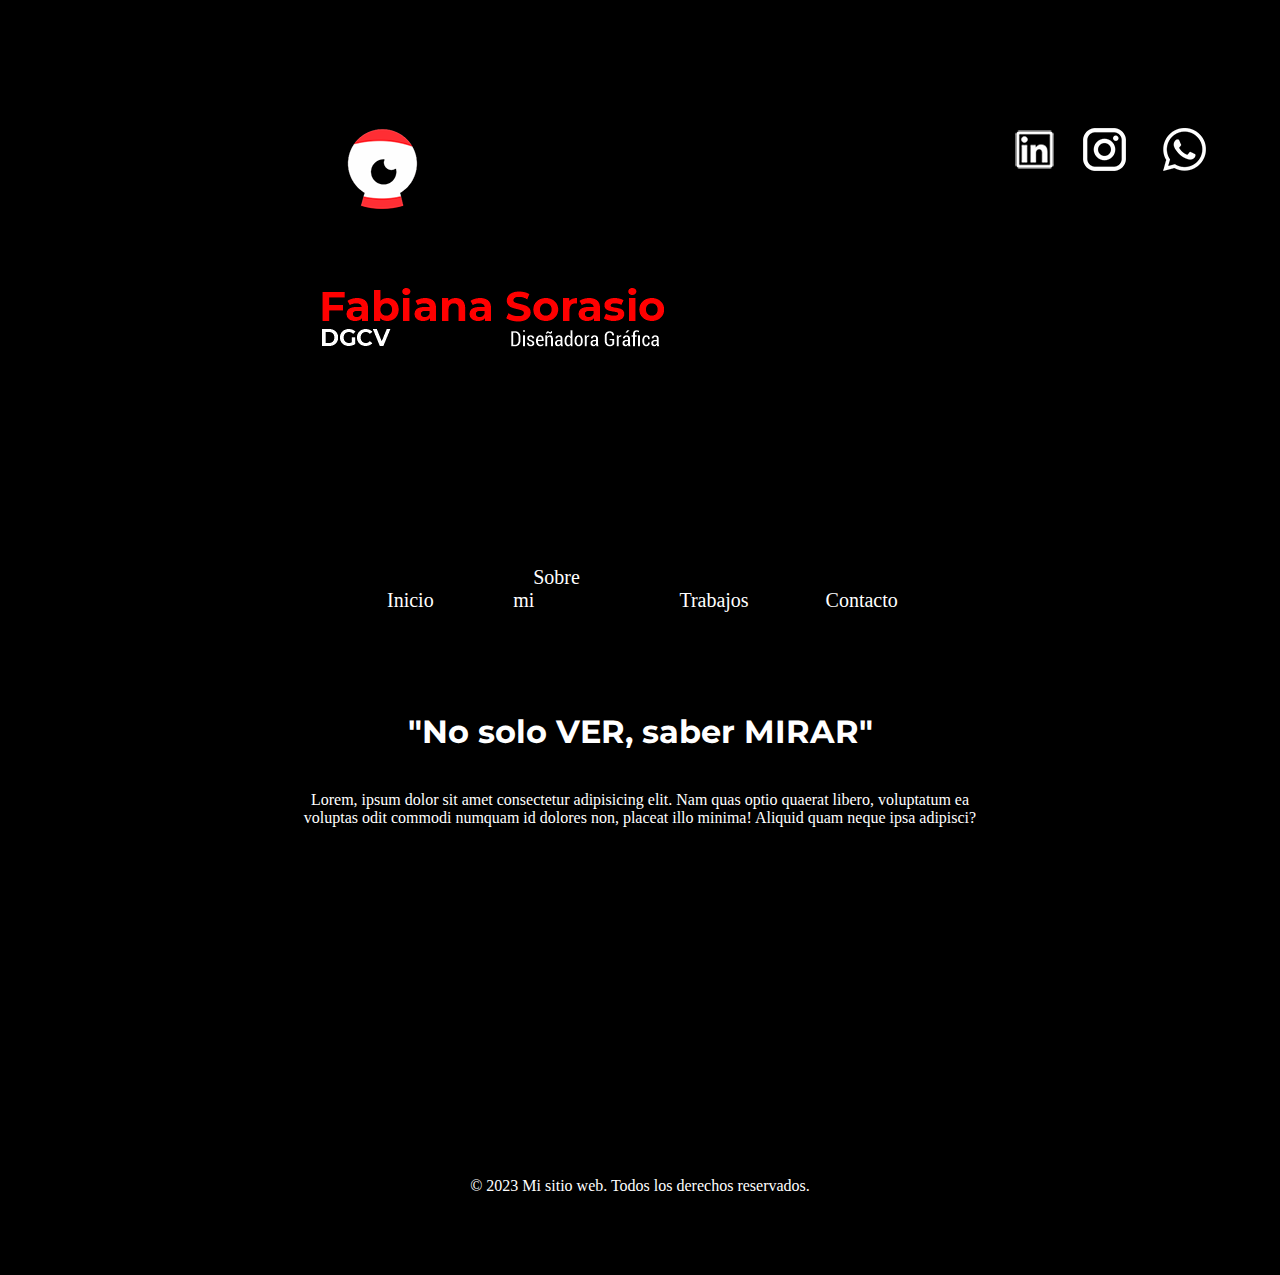
==== index.html @ f20d4641 "agregué un parrafo" ====
<!DOCTYPE html>
<html lang="en">
<head>
    <meta charset="UTF-8">
    <meta http-equiv="X-UA-Compatible" content="IE=edge">
    <meta name="viewport" content="width=device-width, initial-scale=1.0">
    <title>Inicio</title>
    <link rel="stylesheet" href="styless.css"/>
</head>
<body>
<header>
    <div class="isologotipo">
    
        <div class="iso">
            <img src="images/Iso.png" alt="Isologotipo" style="float: left;"> 
        </div>
    
        <div class="nombredg">
            <img src="images/Nombre solo.png" alt="nombredg" style="display: block; margin: 0 auto;">
        </div>
    </div>

    <div class="ContRRSS">
        <div class="caja_wt"> 
            <a href="https://wa.link/hqs57b/"> <img src="images/WhatsApp.png" alt="WhatsApp"> </a>
        </div>
    
        <div class="caja_ig"> 
            <a href="https://www.instagram.com/fsorasiodgcv/">  <img src="images/Instagram.png" alt="Instagram"> </a>
        </div>
        
        <div class="caja_lk"> 
            <a href="https://www.linkedin.com/in/fabiana-sorasio/">  <img src="images/LinkedIn.png" alt="Linkedin"> </a>
        </div>
    </div>
    
    <br>
    <br>
    <br>
    <div class="navContainer">
        <nav>
            <ul>
            <li><a href="index.html">Inicio</a></li>
            <li><a href="quien soy.html">Sobre mi</a></li>
            <li><a href="portfolio.html">Trabajos</a></li>
            <li><a href="contactame.html">Contacto</a></li>
            </ul>
        </nav>
    </div>

</header>
    
<main>
<br>
<br>
<br>
<br>
<br>
<br>
<br>
    <h1>"No solo VER, saber MIRAR"</h1>
    <p>Lorem, ipsum dolor sit amet consectetur adipisicing elit. Nam quas optio quaerat libero, voluptatum ea voluptas odit commodi numquam id dolores non, placeat illo minima! Aliquid quam neque ipsa adipisci?</p>
    <font> <source><link rel="preconnect" href="https://fonts.googleapis.com">
        <link rel="preconnect" href="https://fonts.gstatic.com" crossorigin>
        <link href="https://fonts.googleapis.com/css2?family=Montserrat:wght@500&display=swap" rel="stylesheet">
    </font>
</main>
<br>
<br>
<br>
<br>
<br>
<br>
<br> 
<br>
<br>
<br>
<br>
<br>
<br>
<br>
<footer> 
    <p>© 2023 Mi sitio web. Todos los derechos reservados.
    </p> 
</footer>
</body>
</html>
---- styless.css ----
*{margin: 0;
padding:0;
box-sizing: border-box;
}

body {width: 65%;
margin:auto;
}

.navContainer {
width: 100%;
height: 20px;
font-size: 20px;
text-decoration: none;
display: block flex;
}

li {
display: inline-block;
margin: 0 10px;
width: 20%;
height: 20px;
justify-content: center;
align-items: center;
} 

h1{
text-align: center;
}

body{
background-color:rgb(0, 0, 0);
}

nav a{
color: white;
}

/* ul { */
    /* display: inline-flex; */
    /* list-style: lower-roman; */
    /* margin: 10px; */
    /* padding: 0; */
  /* } */
/*  */
  
/* li { */
    /* display: inline-block; */
    /* margin: 0 auto; */
  /* } */
/*  */
/* .navContainer{ height: 100%; */
                /* display: flex;  */
                /* justify-content: center ;  */
                /* align-items: center; */
  /* } */
/*  */
a {
text-decoration: none;
}

*{color: white;}

main h1{
font-family: 'Montserrat', sans-serif;
}

.nombredg {
  style="padding-top: 50px";
}

*{
padding: 20px; 
}

.formulario { display: flex; justify-content: center; align-items: center; height: 100vh; text-decoration: black;
}

.caja_wt{
  height: 30px;
  width: 30px;
  position:absolute; top: 80px; right: 80px;
}
.caja_ig{
  height: 30px;
  width: 30px;
  position: absolute; top: 80px; right: 160px;
}
.caja_lk{
  height: 30px;
  width: 30px;
  position: absolute; top: 80px; right: 230px;
}

p{
  text-align: center;
}

.formulario button{ color: black; font-style: bold;
}

.formulario textarea{
width: 100%;
height: 200px;
}

.formulario input{
  width: 400px;
  height: 50px;
}

.iso{
  width: 30%;
}

.nombredg {
  width: 30%;
}

@media (min-width:320px) {

  .iso{ width:50%;
  padding: 5 px}

  .nombredg{ width:50;
    padding: 5 px}

  .isologotipo div{
  display: flex;
  flex-flow: row wrap;
  gap: 5px;
  justify-content: space-between;
  align-items: center;
  padding: 5px;
  }
  
  .ContRRSS div{
    display: flex;
    flex-flow: row wrap;
    gap: 10px;
    justify-content: center;
    align-items: center;
    padding: 5px;
    }
  
  
  .navContainer div{
  width: 50%;
  display: flex;
  flex-flow: column wrap;
  gap: 10px;
  justify-content: flex-end;
  align-items: center;

    }
  }


@media (min-width:480px) {

  .isologotipo div{
  display: flex;
  flex-flow: row wrap;
  gap: 5px;
  justify-content: space-between;
  align-items: center;
  padding: 5px;
  }
  
  .ContRRSS div{
  display: flex;
  flex-flow: row wrap;
  gap: 10px;
  justify-content: center;
  align-items: center;
  padding: 5px;
  }
  
  
  .navContainer div{
  width: 50%;
  display: flex;
  flex-flow: column wrap;
  gap: 10px;
  justify-content: flex-end;
  align-items: center;
  }
  }
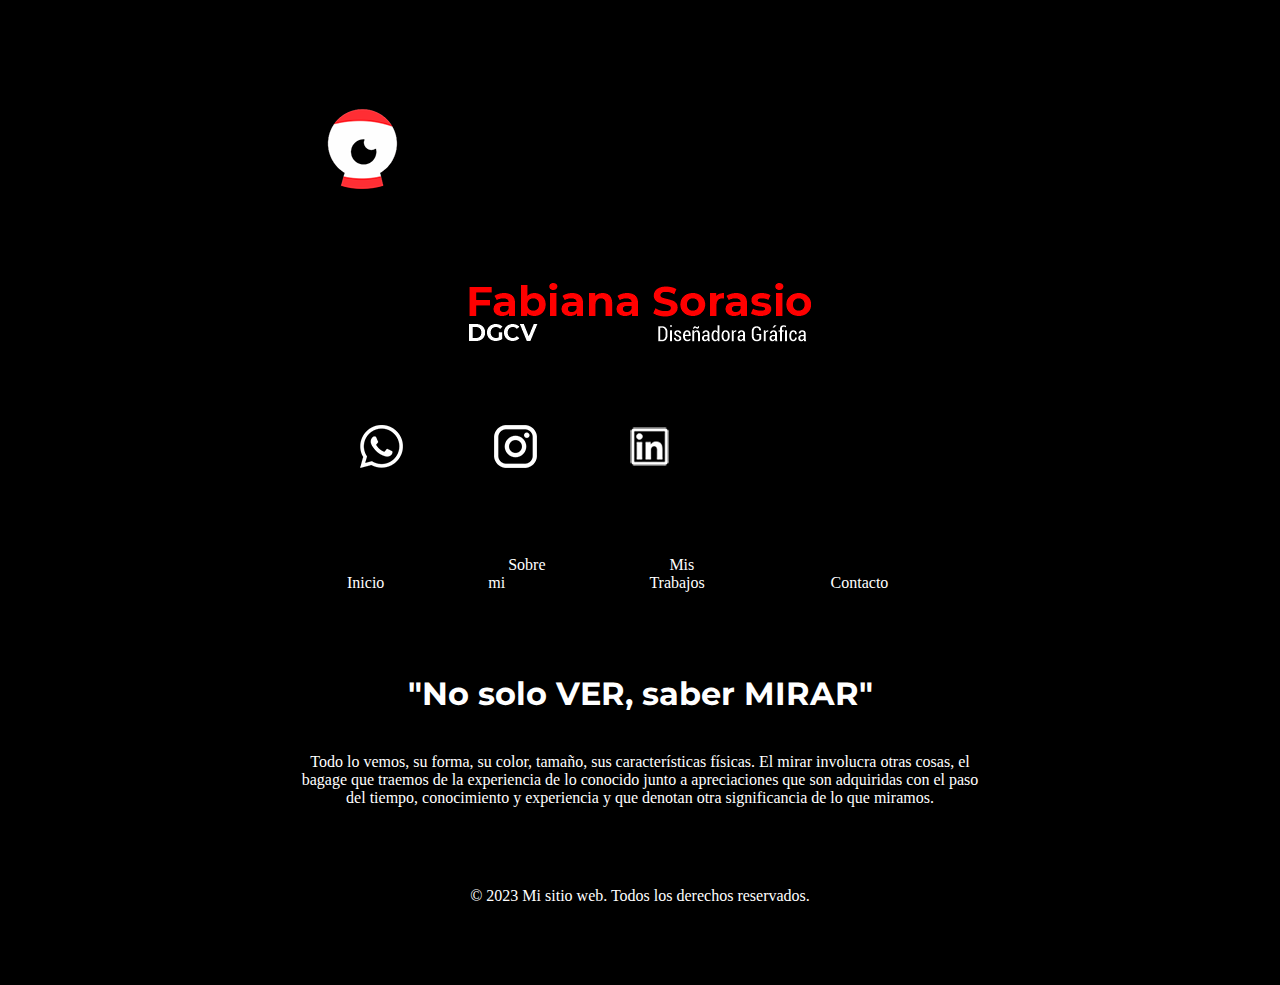
==== commit 70a2a6cf: "Hice cambios de la corrección primer preeentrega y analizo cambios en css: flex box en nav de redes " ====
--- a/index.html
+++ b/index.html
@@ -5,83 +5,63 @@
     <meta http-equiv="X-UA-Compatible" content="IE=edge">
     <meta name="viewport" content="width=device-width, initial-scale=1.0">
     <title>Inicio</title>
+    <link rel="preconnect" href="https://fonts.googleapis.com">
+    <link rel="preconnect" href="https://fonts.gstatic.com" crossorigin>
+    <link href="https://fonts.googleapis.com/css2?family=Montserrat:wght@500&display=swap" rel="stylesheet">
+    <link href="https://cdn.jsdelivr.net/npm/bootstrap@5.0.2/dist/css/bootstrap.min.css" rel="stylesheet" integrity="sha384-EVSTQN3/azprG1Anm3QDgpJLIm9Nao0Yz1ztcQTwFspd3yD65VohhpuuCOmLASjC" crossorigin="anonymous">
+    <script src="https://cdn.jsdelivr.net/npm/bootstrap@5.0.2/dist/js/bootstrap.bundle.min.js" integrity="sha384-MrcW6ZMFYlzcLA8Nl+NtUVF0sA7MsXsP1UyJoMp4YLEuNSfAP+JcXn/tWtIaxVXM" crossorigin="anonymous"></script>
     <link rel="stylesheet" href="styless.css"/>
 </head>
 <body>
 <header>
-    <div class="isologotipo">
+   <div class="isologotipo">
+   <img src="images/Iso.png" alt="Isologotipo" style="float: left;"> 
+   </div>
     
-        <div class="iso">
-            <img src="images/Iso.png" alt="Isologotipo" style="float: left;"> 
-        </div>
+   <div class="nombredg">
+        <img src="images/Nombre solo.png" alt="nombredg" style="display: block; margin: 0 auto;">
+    </div>
+    <aside>
+        <nav="redes-sociales">
+              <a href="https://wa.link/hqs57b/"> <img src="images/WhatsApp.png" alt="WhatsApp"> </a>
+              <a href="https://www.instagram.com/fsorasiodgcv/">  <img src="images/Instagram.png" alt="Instagram"> </a>
+              <a href="https://www.linkedin.com/in/fabiana-sorasio/">  <img src="images/LinkedIn.png" alt="Linkedin"> </a>
+        </nav>
+    </aside>
     
-        <div class="nombredg">
-            <img src="images/Nombre solo.png" alt="nombredg" style="display: block; margin: 0 auto;">
-        </div>
-    </div>
-
-    <div class="ContRRSS">
-        <div class="caja_wt"> 
-            <a href="https://wa.link/hqs57b/"> <img src="images/WhatsApp.png" alt="WhatsApp"> </a>
-        </div>
-    
-        <div class="caja_ig"> 
-            <a href="https://www.instagram.com/fsorasiodgcv/">  <img src="images/Instagram.png" alt="Instagram"> </a>
-        </div>
-        
-        <div class="caja_lk"> 
-            <a href="https://www.linkedin.com/in/fabiana-sorasio/">  <img src="images/LinkedIn.png" alt="Linkedin"> </a>
-        </div>
-    </div>
-    
-    <br>
-    <br>
-    <br>
-    <div class="navContainer">
-        <nav>
-            <ul>
+    <!-- <nav class="menu-principal">
+        <ul>
             <li><a href="index.html">Inicio</a></li>
             <li><a href="quien soy.html">Sobre mi</a></li>
             <li><a href="portfolio.html">Trabajos</a></li>
             <li><a href="contactame.html">Contacto</a></li>
-            </ul>
-        </nav>
-    </div>
-
+        </ul>
+    </nav> -->
+    
+    <ul class="nav justify-content-center">
+        <li class="Inicio">
+          <a class="nav-link" href="index.html">Inicio</a>
+        </li>
+        <li class="Sobre mi">
+          <a class="nav-link" href="quien soy.html">Sobre mi</a>
+        </li>
+        <li class="Mis Trabajos">
+          <a class="nav-link" href="portfolio.html">Mis Trabajos</a>
+        </li>
+        <li class="Contacto">
+        <a class="nav-link" href="contactame.html">Contacto</a>
+        </li>
+    </ul>
 </header>
     
 <main>
-<br>
-<br>
-<br>
-<br>
-<br>
-<br>
-<br>
-    <h1>"No solo VER, saber MIRAR"</h1>
-    <p>Lorem, ipsum dolor sit amet consectetur adipisicing elit. Nam quas optio quaerat libero, voluptatum ea voluptas odit commodi numquam id dolores non, placeat illo minima! Aliquid quam neque ipsa adipisci?</p>
-    <font> <source><link rel="preconnect" href="https://fonts.googleapis.com">
-        <link rel="preconnect" href="https://fonts.gstatic.com" crossorigin>
-        <link href="https://fonts.googleapis.com/css2?family=Montserrat:wght@500&display=swap" rel="stylesheet">
-    </font>
+<h1>"No solo VER, saber MIRAR"</h1>
+    <p>
+    Todo lo vemos, su forma, su color, tamaño, sus características físicas. El mirar involucra otras cosas, el bagage que traemos de la experiencia de lo conocido junto a apreciaciones que son adquiridas con el paso del tiempo, conocimiento y experiencia y que denotan otra significancia de lo que miramos.   
+    </p>
 </main>
-<br>
-<br>
-<br>
-<br>
-<br>
-<br>
-<br> 
-<br>
-<br>
-<br>
-<br>
-<br>
-<br>
-<br>
 <footer> 
-    <p>© 2023 Mi sitio web. Todos los derechos reservados.
-    </p> 
+    <p>© 2023 Mi sitio web. Todos los derechos reservados.</p> 
 </footer>
 </body>
 </html>--- a/styless.css
+++ b/styless.css
@@ -7,12 +7,14 @@
 margin:auto;
 }
 
-.navContainer {
+.menu-principal {
 width: 100%;
 height: 20px;
 font-size: 20px;
 text-decoration: none;
-display: block flex;
+display: flex;
+justify-content: center;
+align-self: center;
 }
 
 li {
@@ -32,51 +34,43 @@
 background-color:rgb(0, 0, 0);
 }
 
+.redes-sociales{
+display: flex;
+gap: 10px;
+flex-direction: row;
+flex-wrap: nowrap;
+justify-content: flex-end;
+align-items: flex-end;
+margin-top: 20px;
+}
+
 nav a{
 color: white;
 }
 
-/* ul { */
-    /* display: inline-flex; */
-    /* list-style: lower-roman; */
-    /* margin: 10px; */
-    /* padding: 0; */
-  /* } */
-/*  */
-  
-/* li { */
-    /* display: inline-block; */
-    /* margin: 0 auto; */
-  /* } */
-/*  */
-/* .navContainer{ height: 100%; */
-                /* display: flex;  */
-                /* justify-content: center ;  */
-                /* align-items: center; */
-  /* } */
-/*  */
 a {
 text-decoration: none;
 }
 
-*{color: white;}
+*{
+  color: white;}
 
 main h1{
 font-family: 'Montserrat', sans-serif;
 }
 
-.nombredg {
-  style="padding-top: 50px";
+.nombredg div{
+padding-top: 50px;
 }
 
 *{
 padding: 20px; 
 }
 
-.formulario { display: flex; justify-content: center; align-items: center; height: 100vh; text-decoration: black;
+.formulario { display: flex; justify-content: center; align-items: center; height: 50vh; text-decoration: black;
 }
 
-.caja_wt{
+/* .caja_wt{
   height: 30px;
   width: 30px;
   position:absolute; top: 80px; right: 80px;
@@ -89,8 +83,8 @@
 .caja_lk{
   height: 30px;
   width: 30px;
-  position: absolute; top: 80px; right: 230px;
-}
+  position: absolute; top: 80px; right: 230px; */
+/* } */
 
 p{
   text-align: center;
@@ -105,27 +99,55 @@
 }
 
 .formulario input{
-  width: 400px;
+  width: 200px;
   height: 50px;
 }
 
-.iso{
-  width: 30%;
+@media (max-width:320px) {
+* {
+padding: 5px;
+}
+.nombredg{ 
+width:50%;
+height: 50px;
+}
+.isologotipo{
+display: flex;
+flex-flow: row wrap;
+gap: 5px;
+justify-content: space-between;
+align-items: center;
+padding: 5px;
+}
+.redes-sociales{
+display: flex;
+flex-flow: row wrap;
+gap: 10px;
+justify-content: center;
+align-items: center;
+margin-top: 20px;
+padding: 5px;
+}
+.menu-principal{
+width: 50%;
+display: flex;
+flex-flow: column wrap;
+gap: 10px;
+justify-content: flex-end;
+align-items: center;
+}
+.h1{
+margin-top: 20px;
+}
+.aside{
+  width: 50%;
+  height: auto;
+}
 }
 
-.nombredg {
-  width: 30%;
-}
+@media (min-width:480px) {
 
-@media (min-width:320px) {
-
-  .iso{ width:50%;
-  padding: 5 px}
-
-  .nombredg{ width:50;
-    padding: 5 px}
-
-  .isologotipo div{
+  .isologotipo{
   display: flex;
   flex-flow: row wrap;
   gap: 5px;
@@ -134,40 +156,7 @@
   padding: 5px;
   }
   
-  .ContRRSS div{
-    display: flex;
-    flex-flow: row wrap;
-    gap: 10px;
-    justify-content: center;
-    align-items: center;
-    padding: 5px;
-    }
-  
-  
-  .navContainer div{
-  width: 50%;
-  display: flex;
-  flex-flow: column wrap;
-  gap: 10px;
-  justify-content: flex-end;
-  align-items: center;
-
-    }
-  }
-
-
-@media (min-width:480px) {
-
-  .isologotipo div{
-  display: flex;
-  flex-flow: row wrap;
-  gap: 5px;
-  justify-content: space-between;
-  align-items: center;
-  padding: 5px;
-  }
-  
-  .ContRRSS div{
+  .redes-sociales{
   display: flex;
   flex-flow: row wrap;
   gap: 10px;
@@ -177,7 +166,7 @@
   }
   
   
-  .navContainer div{
+  .menu-principal {
   width: 50%;
   display: flex;
   flex-flow: column wrap;
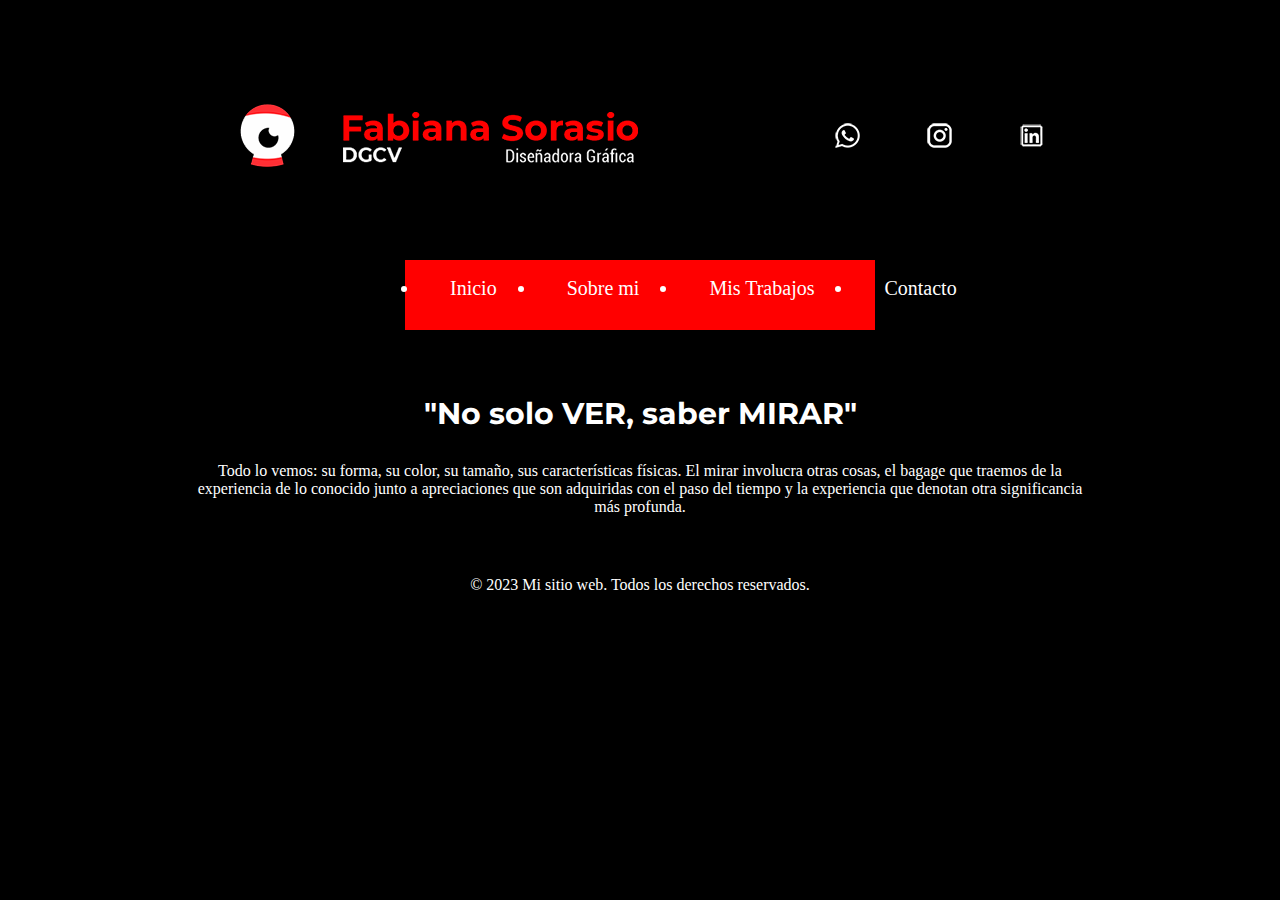
==== commit 82357da5: "cambios integrales en el index y demas paginas, falta tema responsive" ====
--- a/index.html
+++ b/index.html
@@ -14,31 +14,17 @@
 </head>
 <body>
 <header>
-   <div class="isologotipo">
-   <img src="images/Iso.png" alt="Isologotipo" style="float: left;"> 
-   </div>
-    
-   <div class="nombredg">
-        <img src="images/Nombre solo.png" alt="nombredg" style="display: block; margin: 0 auto;">
+    <div class="isologotipo">
+        <img src="images/Iso.png" alt="Isologotipo" style="float: left;"> 
     </div>
     <aside>
-        <nav="redes-sociales">
-              <a href="https://wa.link/hqs57b/"> <img src="images/WhatsApp.png" alt="WhatsApp"> </a>
-              <a href="https://www.instagram.com/fsorasiodgcv/">  <img src="images/Instagram.png" alt="Instagram"> </a>
-              <a href="https://www.linkedin.com/in/fabiana-sorasio/">  <img src="images/LinkedIn.png" alt="Linkedin"> </a>
-        </nav>
+    <nav="redes-sociales">
+        <a href="https://wa.link/hqs57b/"> <img src="images/WhatsApp.png" alt="WhatsApp"> </a>
+        <a href="https://www.instagram.com/fsorasiodgcv/">  <img src="images/Instagram.png" alt="Instagram"> </a>
+        <a href="https://www.linkedin.com/in/fabiana-sorasio/">  <img src="images/LinkedIn.png" alt="Linkedin"> </a>
+    </nav>
     </aside>
-    
-    <!-- <nav class="menu-principal">
-        <ul>
-            <li><a href="index.html">Inicio</a></li>
-            <li><a href="quien soy.html">Sobre mi</a></li>
-            <li><a href="portfolio.html">Trabajos</a></li>
-            <li><a href="contactame.html">Contacto</a></li>
-        </ul>
-    </nav> -->
-    
-    <ul class="nav justify-content-center">
+    <ul class="menu-principal">
         <li class="Inicio">
           <a class="nav-link" href="index.html">Inicio</a>
         </li>
@@ -49,17 +35,19 @@
           <a class="nav-link" href="portfolio.html">Mis Trabajos</a>
         </li>
         <li class="Contacto">
-        <a class="nav-link" href="contactame.html">Contacto</a>
+            <a class="nav-link" href="contactame.html">Contacto</a>
         </li>
     </ul>
 </header>
     
 <main>
-<h1>"No solo VER, saber MIRAR"</h1>
-    <p>
-    Todo lo vemos, su forma, su color, tamaño, sus características físicas. El mirar involucra otras cosas, el bagage que traemos de la experiencia de lo conocido junto a apreciaciones que son adquiridas con el paso del tiempo, conocimiento y experiencia y que denotan otra significancia de lo que miramos.   
+    <h1>"No solo VER, saber MIRAR"</h1>
+    <p class="lead">
+    Todo lo vemos: su forma, su color, su tamaño, sus características físicas. 
+    El mirar involucra otras cosas, el bagage que traemos de la experiencia de lo conocido junto a apreciaciones que son adquiridas con el paso del tiempo y la experiencia que denotan otra significancia más profunda.   
     </p>
 </main>
+
 <footer> 
     <p>© 2023 Mi sitio web. Todos los derechos reservados.</p> 
 </footer>
--- a/styless.css
+++ b/styless.css
@@ -3,27 +3,67 @@
 box-sizing: border-box;
 }
 
-body {width: 65%;
+header {
+  width: 100%;
+  height: auto;
+  display: flex;
+  flex-direction: row;
+  flex-wrap: wrap;
+  justify-content: space-around;
+  align-items: center;
+  gap: 50px;
+  margin-top: 20px;
+}
+
+.redes-sociales {
+  display: flex;
+  justify-content: space-between;
+  align-items: flex-end;
+  margin-right: 15px;
+  gap: 5px;
+}
+
+body {width: 80%;
 margin:auto;
 }
 
+main {
+  margin-top: 20px;
+}
+
 .menu-principal {
+width: 3000px;
+height: 70px;
+font-size: 20px;
+text-decoration: none;
+display: flex;
+flex-wrap: nowrap;
+justify-content: center;
+align-items: center;
+color: white;
+background-color: red;
+}
+
+.menu-principal a{
 width: 100%;
 height: 20px;
 font-size: 20px;
 text-decoration: none;
-display: flex;
-justify-content: center;
-align-self: center;
-}
-
-li {
-display: inline-block;
-margin: 0 10px;
-width: 20%;
-height: 20px;
-justify-content: center;
-align-items: center;
+color: white;
+}
+  
+
+.redes-sociales{
+display: flex;
+gap: 5px;
+margin-top: 20px;
+margin-right: 20px;
+width: 100%;
+height: 30px;
+flex-direction: row;
+flex-wrap: nowrap;
+justify-content: space-around;
+align-items: flex-end;
 } 
 
 h1{
@@ -34,73 +74,64 @@
 background-color:rgb(0, 0, 0);
 }
 
-.redes-sociales{
-display: flex;
-gap: 10px;
-flex-direction: row;
-flex-wrap: nowrap;
-justify-content: flex-end;
-align-items: flex-end;
-margin-top: 20px;
-}
-
-nav a{
-color: white;
-}
-
 a {
 text-decoration: none;
 }
 
 *{
-  color: white;}
+  color: white;
+}
 
 main h1{
 font-family: 'Montserrat', sans-serif;
-}
-
-.nombredg div{
-padding-top: 50px;
-}
+font-size: 30px;
+font-weight: bold;
+}
+
+main h2{
+  font-family: 'Montserrat', sans-serif;
+  font-size: 20px;
+  font-weight: lighter;
+  text-align: center;
+  text-decoration: solid;
+  }
 
 *{
-padding: 20px; 
-}
-
-.formulario { display: flex; justify-content: center; align-items: center; height: 50vh; text-decoration: black;
-}
-
-/* .caja_wt{
-  height: 30px;
-  width: 30px;
-  position:absolute; top: 80px; right: 80px;
-}
-.caja_ig{
-  height: 30px;
-  width: 30px;
-  position: absolute; top: 80px; right: 160px;
-}
-.caja_lk{
-  height: 30px;
-  width: 30px;
-  position: absolute; top: 80px; right: 230px; */
-/* } */
+padding: 15px; 
+}
 
 p{
-  text-align: center;
-}
-
-.formulario button{ color: black; font-style: bold;
-}
-
-.formulario textarea{
-width: 100%;
-height: 200px;
-}
-
-.formulario input{
-  width: 200px;
-  height: 50px;
+text-align: center;
+}
+
+form {
+  margin: 0 auto;
+  width: 100%;
+  height: auto;
+  display: flex;
+  flex-direction: column;
+  align-items: center;
+}
+
+.form-control {
+  width: 400px;
+  height: auto;
+}
+
+.form-label {
+  width: 400px;
+  height: auto;
+}
+
+.boton-enviar {
+background-color: red;
+border-radius: 5%;
+font-weight: bold;
+}
+
+.trabajos-uno-eventos li img {
+  display: block;
+  margin: 0 auto;
 }
 
 @media (max-width:320px) {
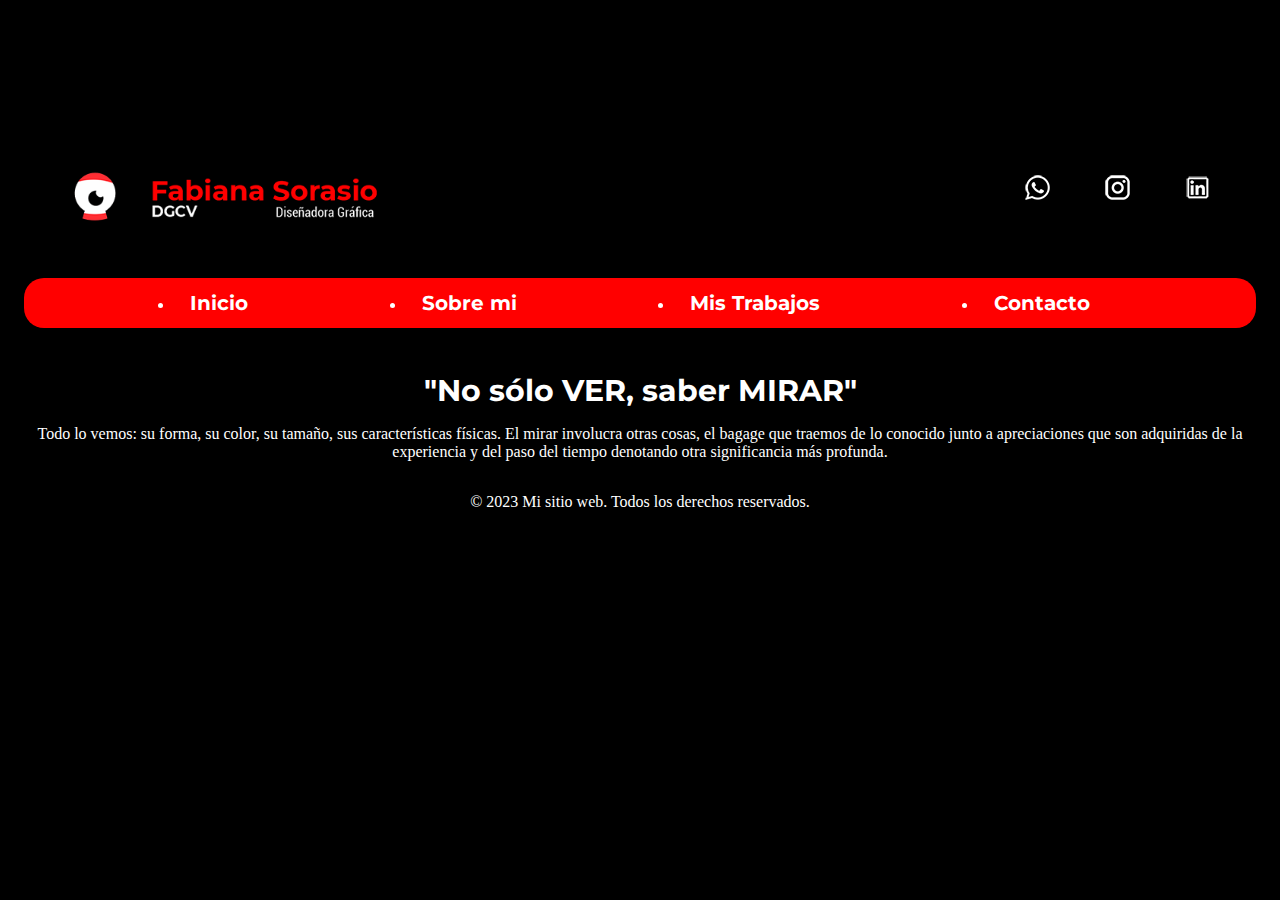
==== commit 70f94b6f: "nuevos cambios, falta responsive que lo deje plateado como boostrap en el html" ====
--- a/index.html
+++ b/index.html
@@ -12,39 +12,54 @@
     <script src="https://cdn.jsdelivr.net/npm/bootstrap@5.0.2/dist/js/bootstrap.bundle.min.js" integrity="sha384-MrcW6ZMFYlzcLA8Nl+NtUVF0sA7MsXsP1UyJoMp4YLEuNSfAP+JcXn/tWtIaxVXM" crossorigin="anonymous"></script>
     <link rel="stylesheet" href="styless.css"/>
 </head>
+<div class="container-fluid">
+    <div class="row">
+        <div class="col-xs-12">
+          <!-- Contenido de la columna -->
+        </div>
+        <div class="col-sm-6">
+          <!-- Contenido de la columna -->
+        </div>
+        <div class="col-md-4">
+          <!-- Contenido de la columna -->
+        </div>
+        <div class="col-lg-2">
+          <!-- Contenido de la columna -->
+        </div>
+      </div>
+</div>
 <body>
-<header>
+<header class="margen-superior">
     <div class="isologotipo">
-        <img src="images/Iso.png" alt="Isologotipo" style="float: left;"> 
+        <img src="images/Iso.png" alt="Isologotipo" width="70%"> 
     </div>
-    <aside>
-    <nav="redes-sociales">
+    <aside class="redes-sociales">
         <a href="https://wa.link/hqs57b/"> <img src="images/WhatsApp.png" alt="WhatsApp"> </a>
         <a href="https://www.instagram.com/fsorasiodgcv/">  <img src="images/Instagram.png" alt="Instagram"> </a>
         <a href="https://www.linkedin.com/in/fabiana-sorasio/">  <img src="images/LinkedIn.png" alt="Linkedin"> </a>
-    </nav>
     </aside>
-    <ul class="menu-principal">
+</header>
+<nav>
+    <ul class="nav menu-principal">
         <li class="Inicio">
-          <a class="nav-link" href="index.html">Inicio</a>
+            <a class="nav-link" href="index.html">Inicio</a>
         </li>
         <li class="Sobre mi">
-          <a class="nav-link" href="quien soy.html">Sobre mi</a>
+            <a class="nav-link" href="quien soy.html">Sobre mi</a>
         </li>
         <li class="Mis Trabajos">
-          <a class="nav-link" href="portfolio.html">Mis Trabajos</a>
+            <a class="nav-link" href="portfolio.html">Mis Trabajos</a>
         </li>
         <li class="Contacto">
             <a class="nav-link" href="contactame.html">Contacto</a>
         </li>
     </ul>
-</header>
-    
+</nav> 
 <main>
-    <h1>"No solo VER, saber MIRAR"</h1>
+    <h1>"No sólo VER, saber MIRAR"</h1>
     <p class="lead">
     Todo lo vemos: su forma, su color, su tamaño, sus características físicas. 
-    El mirar involucra otras cosas, el bagage que traemos de la experiencia de lo conocido junto a apreciaciones que son adquiridas con el paso del tiempo y la experiencia que denotan otra significancia más profunda.   
+    El mirar involucra otras cosas, el bagage que traemos de lo conocido junto a apreciaciones que son adquiridas de la experiencia y del paso del tiempo denotando otra significancia más profunda.   
     </p>
 </main>
 
--- a/styless.css
+++ b/styless.css
@@ -1,68 +1,77 @@
-*{margin: 0;
-padding:0;
+*{
+margin: 0;
+padding: 0;
 box-sizing: border-box;
+color: white;
+padding: 8px;
 }
 
-header {
-  width: 100%;
-  height: auto;
-  display: flex;
-  flex-direction: row;
-  flex-wrap: wrap;
-  justify-content: space-around;
-  align-items: center;
-  gap: 50px;
-  margin-top: 20px;
+body {
+width: 100%;
+margin: auto;
+background-color:rgb(0, 0, 0)
 }
 
-.redes-sociales {
-  display: flex;
-  justify-content: space-between;
-  align-items: flex-end;
-  margin-right: 15px;
-  gap: 5px;
+.isologotipo {
+width: 100%;
 }
 
-body {width: 80%;
-margin:auto;
+.margen-superior {
+height: 20px;
+display: flex;
+flex-direction: row;
+flex-wrap: nowrap;
+justify-content: space-evenly;
+align-items: center;
+gap: 50px;
+margin-top: 80px;
+margin-bottom: 20px; 
+padding-bottom: 50px;
+}
+
+
+.redes-sociales {
+display: flex;
+justify-content: flex-end;
+align-items: center;
+gap: 5px;
 }
 
 main {
-  margin-top: 20px;
+margin-top: 20px;
 }
 
 .menu-principal {
-width: 3000px;
-height: 70px;
-font-size: 20px;
-text-decoration: none;
+height: 50px;
 display: flex;
-flex-wrap: nowrap;
-justify-content: center;
+justify-content: space-evenly;
 align-items: center;
-color: white;
 background-color: red;
+border-radius: 20px;
+align-content: flex-end;
 }
 
 .menu-principal a{
-width: 100%;
 height: 20px;
 font-size: 20px;
 text-decoration: none;
 color: white;
+font-family: 'Montserrat', sans-serif;
+font-size: 20px;
+font-weight: bold;
 }
-  
 
-.redes-sociales{
+
+.redes-sociales {
 display: flex;
-gap: 5px;
-margin-top: 20px;
+gap: 20px;
+margin: auto;
 margin-right: 20px;
 width: 100%;
 height: 30px;
 flex-direction: row;
 flex-wrap: nowrap;
-justify-content: space-around;
+justify-content: flex-end;
 align-items: flex-end;
 } 
 
@@ -70,16 +79,8 @@
 text-align: center;
 }
 
-body{
-background-color:rgb(0, 0, 0);
-}
-
 a {
 text-decoration: none;
-}
-
-*{
-  color: white;
 }
 
 main h1{
@@ -89,15 +90,21 @@
 }
 
 main h2{
-  font-family: 'Montserrat', sans-serif;
-  font-size: 20px;
-  font-weight: lighter;
-  text-align: center;
-  text-decoration: solid;
-  }
+font-family: 'Montserrat', sans-serif;
+font-size: 20px;
+font-weight: lighter;
+text-align: center;
+text-decoration: solid;
+}
 
-*{
-padding: 15px; 
+main h3{
+font-family: 'Montserrat', sans-serif;
+font-size: 10px;
+font-weight: lighter;
+text-align: center;
+text-decoration: solid;
+margin-top: 100px;
+text-align: center;
 }
 
 p{
@@ -105,22 +112,22 @@
 }
 
 form {
-  margin: 0 auto;
-  width: 100%;
-  height: auto;
-  display: flex;
-  flex-direction: column;
-  align-items: center;
+margin: 0 auto;
+width: 100%;
+height: auto;
+display: flex;
+flex-direction: column;
+align-items: center;
 }
 
 .form-control {
-  width: 400px;
-  height: auto;
+width: 400px;
+height: auto;
 }
 
 .form-label {
-  width: 400px;
-  height: auto;
+width: 400px;
+height: auto;
 }
 
 .boton-enviar {
@@ -129,84 +136,12 @@
 font-weight: bold;
 }
 
-.trabajos-uno-eventos li img {
-  display: block;
-  margin: 0 auto;
-}
-
-@media (max-width:320px) {
-* {
-padding: 5px;
-}
-.nombredg{ 
-width:50%;
-height: 50px;
-}
-.isologotipo{
+ul {
+width: 100%;
 display: flex;
-flex-flow: row wrap;
-gap: 5px;
-justify-content: space-between;
-align-items: center;
-padding: 5px;
-}
-.redes-sociales{
-display: flex;
-flex-flow: row wrap;
-gap: 10px;
+flex-wrap: nowrap;
+flex-direction: row;
 justify-content: center;
 align-items: center;
-margin-top: 20px;
-padding: 5px;
+margin: 0 auto;
 }
-.menu-principal{
-width: 50%;
-display: flex;
-flex-flow: column wrap;
-gap: 10px;
-justify-content: flex-end;
-align-items: center;
-}
-.h1{
-margin-top: 20px;
-}
-.aside{
-  width: 50%;
-  height: auto;
-}
-}
-
-@media (min-width:480px) {
-
-  .isologotipo{
-  display: flex;
-  flex-flow: row wrap;
-  gap: 5px;
-  justify-content: space-between;
-  align-items: center;
-  padding: 5px;
-  }
-  
-  .redes-sociales{
-  display: flex;
-  flex-flow: row wrap;
-  gap: 10px;
-  justify-content: center;
-  align-items: center;
-  padding: 5px;
-  }
-  
-  
-  .menu-principal {
-  width: 50%;
-  display: flex;
-  flex-flow: column wrap;
-  gap: 10px;
-  justify-content: flex-end;
-  align-items: center;
-  }
-  }
-
-
-  
-  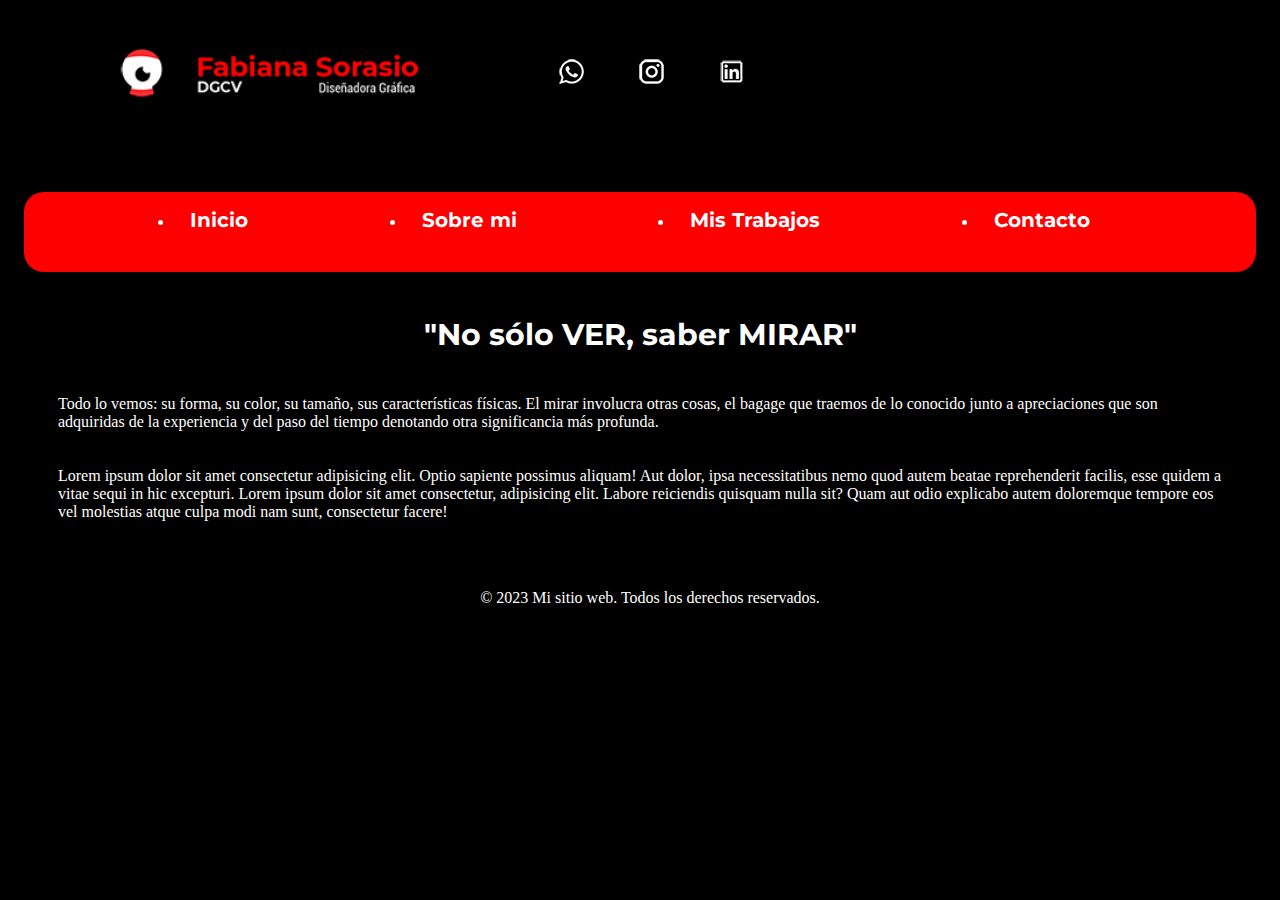
==== commit 59599408: "segunda entrega" ====
--- a/index.html
+++ b/index.html
@@ -5,6 +5,8 @@
     <meta http-equiv="X-UA-Compatible" content="IE=edge">
     <meta name="viewport" content="width=device-width, initial-scale=1.0">
     <title>Inicio</title>
+    <meta name="description" content="Identidad de marca profesional de servicios en diseño gráfico, web, marketing, UX-UI">
+    <meta name="keywords" content="diseño, gráfico, web, logotipos, folletos, catálogos, carteles, identidad corporativa">
     <link rel="preconnect" href="https://fonts.googleapis.com">
     <link rel="preconnect" href="https://fonts.gstatic.com" crossorigin>
     <link href="https://fonts.googleapis.com/css2?family=Montserrat:wght@500&display=swap" rel="stylesheet">
@@ -12,26 +14,11 @@
     <script src="https://cdn.jsdelivr.net/npm/bootstrap@5.0.2/dist/js/bootstrap.bundle.min.js" integrity="sha384-MrcW6ZMFYlzcLA8Nl+NtUVF0sA7MsXsP1UyJoMp4YLEuNSfAP+JcXn/tWtIaxVXM" crossorigin="anonymous"></script>
     <link rel="stylesheet" href="styless.css"/>
 </head>
-<div class="container-fluid">
-    <div class="row">
-        <div class="col-xs-12">
-          <!-- Contenido de la columna -->
-        </div>
-        <div class="col-sm-6">
-          <!-- Contenido de la columna -->
-        </div>
-        <div class="col-md-4">
-          <!-- Contenido de la columna -->
-        </div>
-        <div class="col-lg-2">
-          <!-- Contenido de la columna -->
-        </div>
-      </div>
-</div>
+
 <body>
 <header class="margen-superior">
     <div class="isologotipo">
-        <img src="images/Iso.png" alt="Isologotipo" width="70%"> 
+        <img src="images/Iso.png" alt="Isologotipo" width="80%"> 
     </div>
     <aside class="redes-sociales">
         <a href="https://wa.link/hqs57b/"> <img src="images/WhatsApp.png" alt="WhatsApp"> </a>
@@ -56,13 +43,19 @@
     </ul>
 </nav> 
 <main>
+
     <h1>"No sólo VER, saber MIRAR"</h1>
-    <p class="lead">
-    Todo lo vemos: su forma, su color, su tamaño, sus características físicas. 
-    El mirar involucra otras cosas, el bagage que traemos de lo conocido junto a apreciaciones que son adquiridas de la experiencia y del paso del tiempo denotando otra significancia más profunda.   
-    </p>
+    <div class="container-fluid">
+        <div class="row">
+            <p class="col-sm-12 col-md-4 col-lg-4">
+                Todo lo vemos: su forma, su color, su tamaño, sus características físicas. 
+                El mirar involucra otras cosas, el bagage que traemos de lo conocido junto a apreciaciones que son adquiridas de la experiencia y del paso del tiempo denotando otra significancia más profunda.   
+            </p>
+            <p class= "col-sm-12 col-md-4 col-lg-8"> Lorem ipsum dolor sit amet consectetur adipisicing elit. Optio sapiente possimus aliquam! Aut dolor, ipsa necessitatibus nemo quod autem beatae reprehenderit facilis, esse quidem a vitae sequi in hic excepturi. Lorem ipsum dolor sit amet consectetur, adipisicing elit. Labore reiciendis quisquam nulla sit? Quam aut odio explicabo autem doloremque tempore eos vel molestias atque culpa modi nam sunt, consectetur facere!
+            </p>
+        </div>
+    </div>
 </main>
-
 <footer> 
     <p>© 2023 Mi sitio web. Todos los derechos reservados.</p> 
 </footer>
--- a/styless.css
+++ b/styless.css
@@ -23,10 +23,21 @@
 flex-wrap: nowrap;
 justify-content: space-evenly;
 align-items: center;
-gap: 50px;
-margin-top: 80px;
+gap: 10px;
+margin-top: 50px;
 margin-bottom: 20px; 
 padding-bottom: 50px;
+}
+
+p {
+width: 100%;
+display: flex;
+flex-direction: row;
+flex-wrap: nowrap;
+justify-content: space-around;
+align-items: flex-start;
+margin: 10px; 
+text-align: left;
 }
 
 
@@ -107,10 +118,6 @@
 text-align: center;
 }
 
-p{
-text-align: center;
-}
-
 form {
 margin: 0 auto;
 width: 100%;
@@ -145,3 +152,198 @@
 align-items: center;
 margin: 0 auto;
 }
+
+@media (max-width: 768px) {
+.isologotipo {
+width: 500px;
+display: flex;
+justify-content: center;
+align-items: center;
+}
+.redes-sociales {
+display: flex;
+gap: 10px;
+margin: auto;
+margin-right: 20px;
+width: 100%;
+height: 30px;
+flex-direction: column;
+flex-wrap: wrap;
+justify-content: center;
+align-items: center;
+} 
+.menu-principal {
+height: 100px;
+display: flex;
+flex-wrap: wrap;
+flex-direction: column;
+justify-content: space-evenly;
+align-content: stretch;
+background-color: red;
+border-radius: 20px;
+margin-top: 40px;
+}
+.margen-superior {
+display: flex;
+flex-wrap: nowrap;
+flex-direction: column;
+align-content: flex-start;
+justify-content: center;
+}
+.row {
+display: flex;
+flex-wrap: nowrap;
+flex-direction: column;
+justify-content: center;
+align-items: flex-start;
+}
+}
+
+@media (min-width: 768px) {
+.isologotipo {
+width: 500px;
+display: flex;
+justify-content: center;
+align-items: center;
+}
+.redes-sociales {
+display: flex;
+gap: 20px;
+margin: auto;
+margin-right: 20px;
+width: 100%;
+height: 30px;
+flex-direction: row;
+flex-wrap: wrap;
+justify-content: flex-start;
+align-items: center;
+} 
+    
+.menu-principal {
+width: 100%;
+height: 80px;
+display: flex;
+flex-wrap: wrap;
+flex-direction: row;
+justify-content: space-evenly;
+align-items: center;
+background-color: red;
+border-radius: 20px;
+margin-top: 60px;
+}
+.margen-superior {
+width: 100%;
+display: flex;
+flex-wrap: wrap;
+flex-direction: column;
+align-content: flex-start;
+justify-content: center;
+}
+.row {
+display: flex;
+flex-wrap: wrap;
+flex-direction: row;
+justify-content: center;
+align-items: flex-start;
+}
+}
+
+@media (min-width: 992px) {
+.isologotipo {
+width: 500px;
+display: flex;
+justify-content: center;
+align-items: center;
+}
+.redes-sociales {
+display: flex;
+gap: 5px;
+margin: auto;
+width: 100%;
+height: 50px;
+flex-direction: row;
+flex-wrap: wrap;
+justify-content: flex-start;
+align-items: center;
+align-content: center;
+} 
+.menu-principal {
+width: 100%;
+height: 80px;
+display: flex;
+flex-wrap: wrap;
+flex-direction: row;
+justify-content: center;
+align-content: flex-start;
+align-items: flex-start;
+background-color: red;
+border-radius: 20px;
+margin-top: 40px;
+}
+.margen-superior {
+width: 100%;
+display: flex;
+flex-wrap: wrap;
+flex-direction: column;
+align-content: flex-start;
+justify-content: center;
+}
+.row {
+display: flex;
+flex-wrap: wrap;
+flex-direction: row;
+justify-content: center;
+align-items: flex-start;
+}
+}
+
+@media (min-width: 1200px) {
+.isologotipo {
+width: 500px;
+display: flex;
+justify-content: center;
+align-items: center;
+}
+.redes-sociales {
+display: flex;
+gap: 20px;
+margin: auto;
+margin-right: 20px;
+width: 100%;
+height: 30px;
+flex-direction: row;
+flex-wrap: wrap;
+justify-content: flex-start;
+align-items: center;
+align-content: center;
+} 
+    
+.menu-principal {
+width: 100%;
+height: 80px;
+display: flex;
+flex-wrap: wrap;
+flex-direction: row;
+justify-content: space-evenly;
+align-items: center;
+align-content: flex-start;
+background-color: red;
+border-radius: 20px;
+margin-top: 40px;
+}
+.margen-superior {
+width: 100%;
+display: flex;
+flex-wrap: wrap;
+flex-direction: column;
+align-content: flex-start;
+justify-content: center;
+}
+.row {
+display: flex;
+flex-wrap: wrap;
+flex-direction: row;
+justify-content: center;
+align-items: flex-start;
+}
+}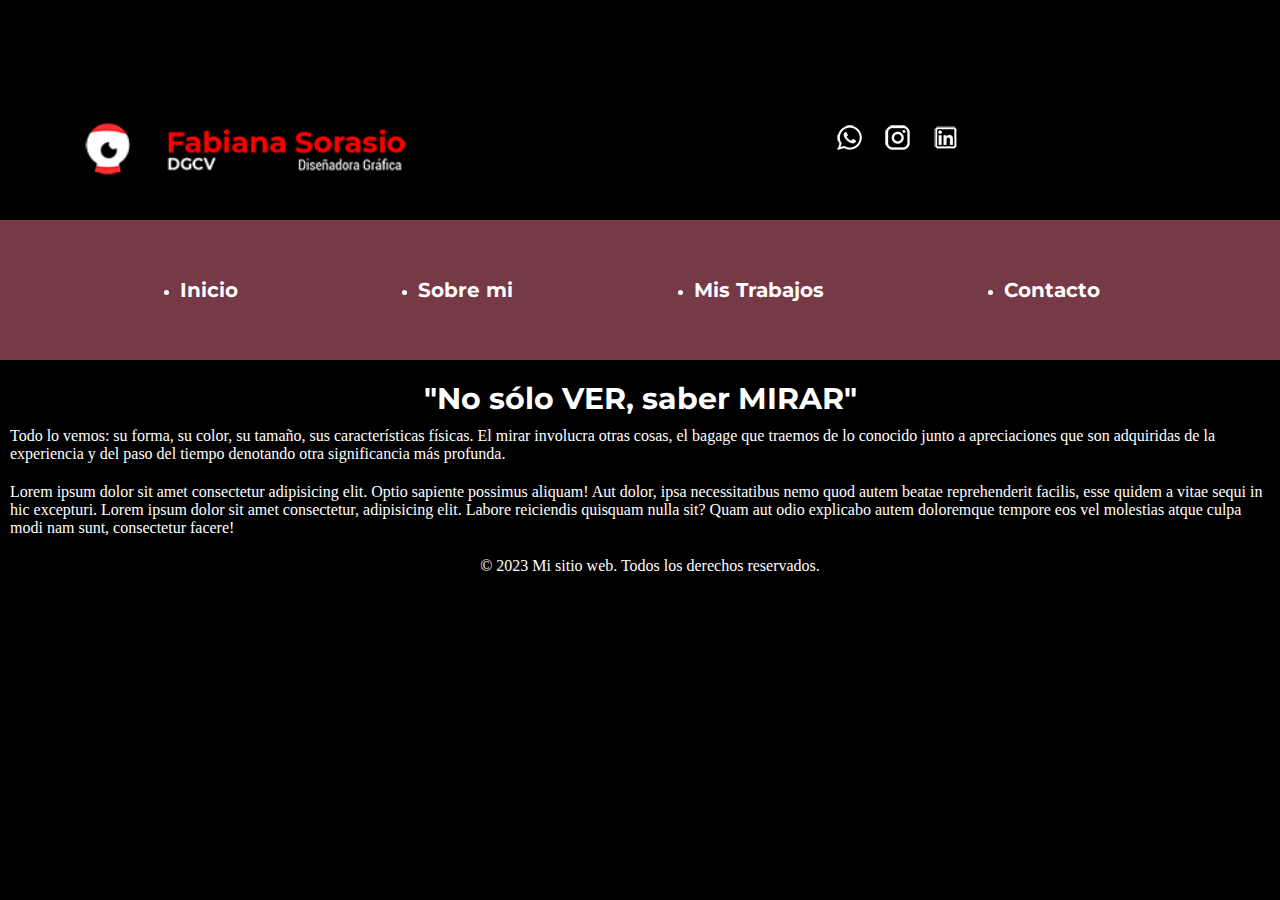
==== commit 8831e7a5: "Cambios en NAV para Responsive" ====
--- a/index.html
+++ b/index.html
@@ -29,19 +29,19 @@
 <nav>
     <ul class="nav menu-principal">
         <li class="Inicio">
-            <a class="nav-link" href="index.html">Inicio</a>
+            <a href="index.html">Inicio</a>
         </li>
         <li class="Sobre mi">
-            <a class="nav-link" href="quien soy.html">Sobre mi</a>
+            <a href="quien soy.html">Sobre mi</a>
         </li>
         <li class="Mis Trabajos">
-            <a class="nav-link" href="portfolio.html">Mis Trabajos</a>
+            <a href="portfolio.html">Mis Trabajos</a>
         </li>
         <li class="Contacto">
-            <a class="nav-link" href="contactame.html">Contacto</a>
+            <a href="contactame.html">Contacto</a>
         </li>
     </ul>
-</nav> 
+</nav>
 <main>
 
     <h1>"No sólo VER, saber MIRAR"</h1>
--- a/styless.css
+++ b/styless.css
@@ -3,7 +3,6 @@
 padding: 0;
 box-sizing: border-box;
 color: white;
-padding: 8px;
 }
 
 body {
@@ -13,7 +12,8 @@
 }
 
 .isologotipo {
-width: 100%;
+width: 400px;
+height: 80px;
 }
 
 .margen-superior {
@@ -21,9 +21,9 @@
 display: flex;
 flex-direction: row;
 flex-wrap: nowrap;
-justify-content: space-evenly;
-align-items: center;
-gap: 10px;
+justify-content: center;
+align-items: center;
+gap: 50px;
 margin-top: 50px;
 margin-bottom: 20px; 
 padding-bottom: 50px;
@@ -40,14 +40,6 @@
 text-align: left;
 }
 
-
-.redes-sociales {
-display: flex;
-justify-content: flex-end;
-align-items: center;
-gap: 5px;
-}
-
 main {
 margin-top: 20px;
 }
@@ -57,8 +49,8 @@
 display: flex;
 justify-content: space-evenly;
 align-items: center;
-background-color: red;
-border-radius: 20px;
+/* background-color: red; */
+/* border-radius: 20px; */
 align-content: flex-end;
 }
 
@@ -71,8 +63,7 @@
 font-size: 20px;
 font-weight: bold;
 }
-
-
+    
 .redes-sociales {
 display: flex;
 gap: 20px;
@@ -85,10 +76,6 @@
 justify-content: flex-end;
 align-items: flex-end;
 } 
-
-h1{
-text-align: center;
-}
 
 a {
 text-decoration: none;
@@ -98,6 +85,7 @@
 font-family: 'Montserrat', sans-serif;
 font-size: 30px;
 font-weight: bold;
+text-align: center;
 }
 
 main h2{
@@ -153,195 +141,251 @@
 margin: 0 auto;
 }
 
-@media (max-width: 768px) {
+@media (min-width: 320px) {
+nav {
+width: 100%;
+height: 140px;
+margin-top: 50px;
+background-color: #c1fb7a78; 
+}
+.isologotipo {
+width: 400px;
+display: flex;
+justify-content: center;
+align-items: center;
+margin-top: 40px;
+}
+.redes-sociales {
+display: flex;
+gap: 10px;
+width: 100px;
+height: 120px;
+flex-direction: row;
+flex-wrap: nowrap;
+justify-content: center;
+}
+.menu-principal {
+display: flex;
+flex-wrap: nowrap;
+flex-direction: column;
+justify-content: space-around;
+align-items: center;
+width: 100%;
+height: 140px;
+margin-top: 70px;
+}
+.margen-superior {
+display: flex;
+flex-wrap: nowrap;
+flex-direction: column;
+align-content: flex-start;
+justify-content: center;
+margin-top: 100px;
+margin-bottom: 30px;
+}
+ .row {
+display: flex;
+flex-wrap: nowrap;
+flex-direction: column;
+justify-content: center;
+align-items: flex-start;
+}
+}
+
+@media (min-width: 425px) {
+nav {
+width: 100%;
+height: 140px;
+margin-top: 50px;
+background-color: #7afb8378; 
+}
 .isologotipo {
 width: 500px;
 display: flex;
 justify-content: center;
 align-items: center;
+margin-top: 100px;
 }
 .redes-sociales {
 display: flex;
 gap: 10px;
-margin: auto;
-margin-right: 20px;
-width: 100%;
-height: 30px;
-flex-direction: column;
+margin-right: 50px;
+width: 100px;
+height: 80px;
+flex-direction: row;
+flex-wrap: nowrap;
+justify-content:center;
+align-items: center;
+} 
+.menu-principal {
+width: 100%;
+height: 140px;
+display: flex;
+flex-wrap: nowrap;
+flex-direction: column;
+justify-content: center;
+align-items: center;
+}
+.margen-superior {
+display: flex;
+flex-wrap: nowrap;
+flex-direction: column;
+align-content: flex-start;
+justify-content: center;
+margin-top: 100px;
+gap: 10px;
+}
+.row {
+display: flex;
+flex-wrap: nowrap;
+flex-direction: column;
+justify-content: center;
+align-items: flex-start;
+}
+}
+@media (min-width: 768px) {
+nav {
+width: 100%;
+height: 140px;
+margin-top: 50px;
+background-color: #807afb78; 
+}
+.isologotipo {
+width: 500px;
+display: flex;
+justify-content: center;
+align-items: center;
+}
+.redes-sociales {
+display: flex;
+gap: 20px;
+margin: auto;
+width: 100px;
+height: 80px;
+flex-direction: row;
+flex-wrap: nowrap;
+justify-content: flex-end;
+align-items: center;
+} 
+.menu-principal {
+width: 100%;
+height: 140px;
+display: flex;
+flex-wrap: nowrap;
+flex-direction: row;
+justify-content: space-evenly;
+align-items: center;
+}
+.margen-superior {
+width: 100%;
+display: flex;
+flex-wrap: nowrap;
+flex-direction: row;
+align-content: flex-start;
+justify-content: center;
+}
+.row {
+display: flex;
 flex-wrap: wrap;
-justify-content: center;
-align-items: center;
-} 
-.menu-principal {
-height: 100px;
+flex-direction: row;
+justify-content: center;
+align-items: flex-start;
+}
+}
+
+@media (min-width: 992px) {
+nav {
+width: 100%;
+height: 140px;
+margin-top: 50px;
+background-color: #fb7ad678; 
+}
+.isologotipo {
+width: 500px;
+display: flex;
+justify-content: center;
+align-items: center;
+}
+.redes-sociales {
+display: flex;
+gap: 20px;
+margin: auto;
+width: 100px;
+height: 80px;
+flex-direction: row;
+flex-wrap: nowrap;
+justify-content: flex end;
+align-items: center;
+} 
+.menu-principal {
+width: 100%;
+height: 140px;
+display: flex;
+flex-wrap: nowrap;
+flex-direction: row;
+justify-content: space-evenly;
+}
+.margen-superior {
+width: 100%;
+display: flex;
+flex-wrap: nowrap;
+flex-direction: row;
+align-content: flex-start;
+justify-content: center;
+}
+.row {
 display: flex;
 flex-wrap: wrap;
-flex-direction: column;
+flex-direction: row;
+justify-content: center;
+align-items: flex-start;
+}
+}
+@media (min-width: 1200px) {
+nav {
+width: 100%;
+height: 140px;
+margin-top: 50px;
+background-color: #fb7a9478; 
+}
+.isologotipo {
+width: 500px;
+display: flex;
+justify-content: center;
+align-items: center;
+}
+.redes-sociales {
+display: flex;
+gap: 20px;
+margin: auto;
+margin-right: 320px;
+width: 100px;
+height: 80px;
+flex-direction: row;
+flex-wrap: nowrap;
+justify-content: flex end;
+align-items: center;
+} 
+.menu-principal {
+width: 100%;
+height: 140px;
+display: flex;
+flex-wrap: nowrap;
+flex-direction: row;
 justify-content: space-evenly;
-align-content: stretch;
-background-color: red;
-border-radius: 20px;
-margin-top: 40px;
-}
-.margen-superior {
-display: flex;
-flex-wrap: nowrap;
-flex-direction: column;
-align-content: flex-start;
-justify-content: center;
+}
+.margen-superior {
+width: 100%;
+display: flex;
+flex-wrap: nowrap;
+flex-direction: row;
+align-content: flex-start;
+justify-content: center;
+margin-right: 100px;
 }
 .row {
 display: flex;
-flex-wrap: nowrap;
-flex-direction: column;
-justify-content: center;
-align-items: flex-start;
-}
-}
-
-@media (min-width: 768px) {
-.isologotipo {
-width: 500px;
-display: flex;
-justify-content: center;
-align-items: center;
-}
-.redes-sociales {
-display: flex;
-gap: 20px;
-margin: auto;
-margin-right: 20px;
-width: 100%;
-height: 30px;
-flex-direction: row;
 flex-wrap: wrap;
-justify-content: flex-start;
-align-items: center;
-} 
-    
-.menu-principal {
-width: 100%;
-height: 80px;
-display: flex;
-flex-wrap: wrap;
-flex-direction: row;
-justify-content: space-evenly;
-align-items: center;
-background-color: red;
-border-radius: 20px;
-margin-top: 60px;
-}
-.margen-superior {
-width: 100%;
-display: flex;
-flex-wrap: wrap;
-flex-direction: column;
-align-content: flex-start;
-justify-content: center;
-}
-.row {
-display: flex;
-flex-wrap: wrap;
-flex-direction: row;
-justify-content: center;
-align-items: flex-start;
-}
-}
-
-@media (min-width: 992px) {
-.isologotipo {
-width: 500px;
-display: flex;
-justify-content: center;
-align-items: center;
-}
-.redes-sociales {
-display: flex;
-gap: 5px;
-margin: auto;
-width: 100%;
-height: 50px;
-flex-direction: row;
-flex-wrap: wrap;
-justify-content: flex-start;
-align-items: center;
-align-content: center;
-} 
-.menu-principal {
-width: 100%;
-height: 80px;
-display: flex;
-flex-wrap: wrap;
-flex-direction: row;
-justify-content: center;
-align-content: flex-start;
-align-items: flex-start;
-background-color: red;
-border-radius: 20px;
-margin-top: 40px;
-}
-.margen-superior {
-width: 100%;
-display: flex;
-flex-wrap: wrap;
-flex-direction: column;
-align-content: flex-start;
-justify-content: center;
-}
-.row {
-display: flex;
-flex-wrap: wrap;
-flex-direction: row;
-justify-content: center;
-align-items: flex-start;
-}
-}
-
-@media (min-width: 1200px) {
-.isologotipo {
-width: 500px;
-display: flex;
-justify-content: center;
-align-items: center;
-}
-.redes-sociales {
-display: flex;
-gap: 20px;
-margin: auto;
-margin-right: 20px;
-width: 100%;
-height: 30px;
-flex-direction: row;
-flex-wrap: wrap;
-justify-content: flex-start;
-align-items: center;
-align-content: center;
-} 
-    
-.menu-principal {
-width: 100%;
-height: 80px;
-display: flex;
-flex-wrap: wrap;
-flex-direction: row;
-justify-content: space-evenly;
-align-items: center;
-align-content: flex-start;
-background-color: red;
-border-radius: 20px;
-margin-top: 40px;
-}
-.margen-superior {
-width: 100%;
-display: flex;
-flex-wrap: wrap;
-flex-direction: column;
-align-content: flex-start;
-justify-content: center;
-}
-.row {
-display: flex;
-flex-wrap: wrap;
 flex-direction: row;
 justify-content: center;
 align-items: flex-start;
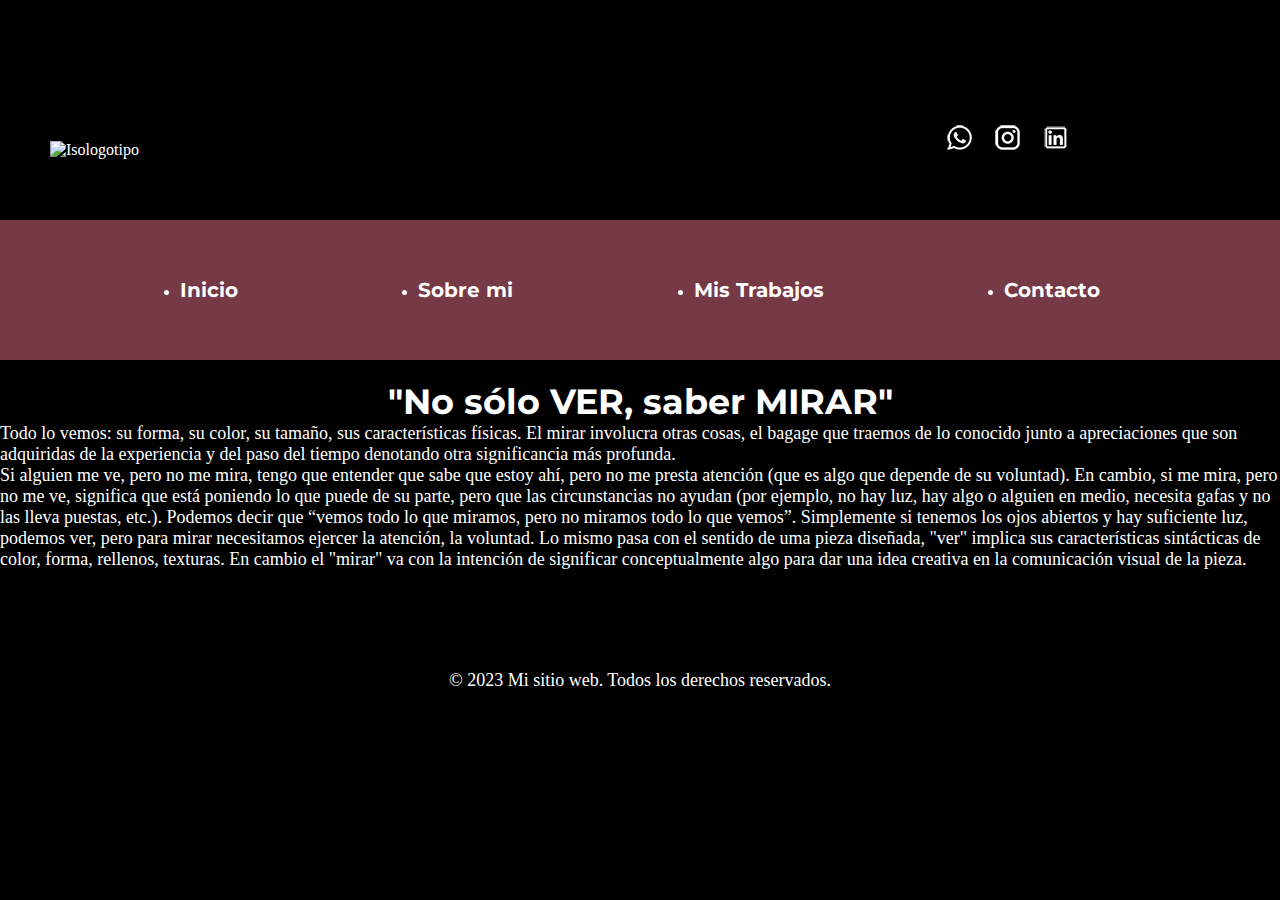
==== commit 8b6ed76e: "Cambios de responsive y entrega final." ====
--- a/index.html
+++ b/index.html
@@ -18,7 +18,7 @@
 <body>
 <header class="margen-superior">
     <div class="isologotipo">
-        <img src="images/Iso.png" alt="Isologotipo" width="80%"> 
+        <img src="images/Iso.svg" alt="Isologotipo" width="80%"> 
     </div>
     <aside class="redes-sociales">
         <a href="https://wa.link/hqs57b/"> <img src="images/WhatsApp.png" alt="WhatsApp"> </a>
@@ -51,7 +51,8 @@
                 Todo lo vemos: su forma, su color, su tamaño, sus características físicas. 
                 El mirar involucra otras cosas, el bagage que traemos de lo conocido junto a apreciaciones que son adquiridas de la experiencia y del paso del tiempo denotando otra significancia más profunda.   
             </p>
-            <p class= "col-sm-12 col-md-4 col-lg-8"> Lorem ipsum dolor sit amet consectetur adipisicing elit. Optio sapiente possimus aliquam! Aut dolor, ipsa necessitatibus nemo quod autem beatae reprehenderit facilis, esse quidem a vitae sequi in hic excepturi. Lorem ipsum dolor sit amet consectetur, adipisicing elit. Labore reiciendis quisquam nulla sit? Quam aut odio explicabo autem doloremque tempore eos vel molestias atque culpa modi nam sunt, consectetur facere!
+            <p class= "col-sm-12 col-md-4 col-lg-8"> Si alguien me ve, pero no me mira, tengo que entender que sabe que estoy ahí, pero no me presta atención (que es algo que depende de su voluntad). En cambio, si me mira, pero no me ve, significa que está poniendo lo que puede de su parte, pero que las circunstancias no ayudan (por ejemplo, no hay luz, hay algo o alguien en medio, necesita gafas y no las lleva puestas, etc.).
+            Podemos decir que “vemos todo lo que miramos, pero no miramos todo lo que vemos”. Simplemente si tenemos los ojos abiertos y hay suficiente luz, podemos ver, pero para mirar necesitamos ejercer la atención, la voluntad. Lo mismo pasa con el sentido de uma pieza diseñada, "ver" implica sus características sintácticas de color, forma, rellenos, texturas. En cambio el "mirar" va con la intención de significar conceptualmente algo para dar una idea creativa en la comunicación visual de la pieza.
             </p>
         </div>
     </div>
--- a/styless.css
+++ b/styless.css
@@ -4,18 +4,15 @@
 box-sizing: border-box;
 color: white;
 }
-
 body {
 width: 100%;
 margin: auto;
 background-color:rgb(0, 0, 0)
 }
-
 .isologotipo {
 width: 400px;
 height: 80px;
 }
-
 .margen-superior {
 height: 20px;
 display: flex;
@@ -28,7 +25,6 @@
 margin-bottom: 20px; 
 padding-bottom: 50px;
 }
-
 p {
 width: 100%;
 display: flex;
@@ -38,22 +34,18 @@
 align-items: flex-start;
 margin: 10px; 
 text-align: left;
-}
-
+font-size: 18px;
+}
 main {
 margin-top: 20px;
 }
-
 .menu-principal {
 height: 50px;
 display: flex;
 justify-content: space-evenly;
 align-items: center;
-/* background-color: red; */
-/* border-radius: 20px; */
 align-content: flex-end;
 }
-
 .menu-principal a{
 height: 20px;
 font-size: 20px;
@@ -63,7 +55,6 @@
 font-size: 20px;
 font-weight: bold;
 }
-    
 .redes-sociales {
 display: flex;
 gap: 20px;
@@ -76,61 +67,46 @@
 justify-content: flex-end;
 align-items: flex-end;
 } 
-
 a {
 text-decoration: none;
 }
-
 main h1{
 font-family: 'Montserrat', sans-serif;
-font-size: 30px;
+font-size: 35px;
 font-weight: bold;
 text-align: center;
 }
-
 main h2{
 font-family: 'Montserrat', sans-serif;
-font-size: 20px;
+font-size: 25px;
 font-weight: lighter;
 text-align: center;
 text-decoration: solid;
 }
-
-main h3{
-font-family: 'Montserrat', sans-serif;
-font-size: 10px;
-font-weight: lighter;
-text-align: center;
-text-decoration: solid;
-margin-top: 100px;
-text-align: center;
-}
-
 form {
-margin: 0 auto;
+margin-top: 30px;
 width: 100%;
 height: auto;
 display: flex;
 flex-direction: column;
 align-items: center;
 }
-
 .form-control {
 width: 400px;
 height: auto;
 }
-
 .form-label {
 width: 400px;
 height: auto;
 }
-
 .boton-enviar {
+margin-top:  20px; ;
+width: 120px;
+height: 60px;
 background-color: red;
 border-radius: 5%;
 font-weight: bold;
 }
-
 ul {
 width: 100%;
 display: flex;
@@ -140,16 +116,37 @@
 align-items: center;
 margin: 0 auto;
 }
-
+.trabajos-uno-eventos {
+display: flex;
+flex-direction: row;
+flex-wrap: nowrap;
+justify-content: space-evenly;
+align-items: center;
+margin-top: 60px;
+margin-bottom: 60px;
+list-style: none;
+}
+.trabajos-uno-eventos li img:hover {
+transform: scale(1.1);
+display: flex;
+flex-direction: column;
+align-items: center;
+}
+footer {
+margin-top: 100px;
+}
 @media (min-width: 320px) {
 nav {
 width: 100%;
 height: 140px;
 margin-top: 50px;
-background-color: #c1fb7a78; 
-}
-.isologotipo {
-width: 400px;
+background-color: #fb7a9478; 
+}
+.isologotipo img {
+widht: 100%;
+}
+.isologotipo {
+width: 100%;
 display: flex;
 justify-content: center;
 align-items: center;
@@ -175,6 +172,7 @@
 margin-top: 70px;
 }
 .margen-superior {
+width: 100%;
 display: flex;
 flex-wrap: nowrap;
 flex-direction: column;
@@ -183,24 +181,45 @@
 margin-top: 100px;
 margin-bottom: 30px;
 }
- .row {
-display: flex;
-flex-wrap: nowrap;
-flex-direction: column;
-justify-content: center;
-align-items: flex-start;
-}
-}
-
+.row {
+display: flex;
+flex-wrap: nowrap;
+flex-direction: column;
+justify-content: center;
+align-items: flex-start;
+}
+.trabajos-uno-eventos {
+display: flex;
+flex-wrap: nowrap;
+justify-content: center;
+align-items: center;
+margin-top: 60px;
+margin-bottom: 60px;
+list-style: none;
+flex-direction: column;
+}
+p {
+margin: 0px; 
+}
+footer {
+margin-top: 20px;
+}
+footer {
+margin-top: 100px;
+}
+}
 @media (min-width: 425px) {
 nav {
 width: 100%;
 height: 140px;
 margin-top: 50px;
-background-color: #7afb8378; 
-}
-.isologotipo {
-width: 500px;
+background-color: #fb7a9478; 
+}
+.isologotipo img {
+widht: 100%;
+}
+.isologotipo {
+width: 80%;
 display: flex;
 justify-content: center;
 align-items: center;
@@ -227,6 +246,7 @@
 align-items: center;
 }
 .margen-superior {
+width: 100%;
 display: flex;
 flex-wrap: nowrap;
 flex-direction: column;
@@ -241,6 +261,25 @@
 flex-direction: column;
 justify-content: center;
 align-items: flex-start;
+}
+.trabajos-uno-eventos {
+width: 100%;
+display: flex;
+flex-wrap: wrap;
+justify-content: center;
+align-items: center;
+margin-top: 60px;
+margin-bottom: 60px;
+list-style: none;
+flex-direction: column;
+gap: 20px;
+align-content: center;
+}
+p {
+margin: 0px; 
+}
+footer {
+margin-top: 100px;
 }
 }
 @media (min-width: 768px) {
@@ -248,7 +287,7 @@
 width: 100%;
 height: 140px;
 margin-top: 50px;
-background-color: #807afb78; 
+background-color: #fb7a9478; 
 }
 .isologotipo {
 width: 500px;
@@ -291,14 +330,26 @@
 justify-content: center;
 align-items: flex-start;
 }
-}
-
+.trabajos-uno-eventos {
+display: flex;
+flex-direction: row;
+flex-wrap: wrap;
+justify-content: space-evenly;
+align-items: center;
+margin-top: 60px;
+ margin-bottom: 60px;
+list-style: none;
+}
+footer {
+margin-top: 100px;
+}
+}
 @media (min-width: 992px) {
 nav {
 width: 100%;
 height: 140px;
 margin-top: 50px;
-background-color: #fb7ad678; 
+background-color: #fb7a9478; 
 }
 .isologotipo {
 width: 500px;
@@ -340,6 +391,19 @@
 justify-content: center;
 align-items: flex-start;
 }
+.trabajos-uno-eventos {
+display: flex;
+flex-direction: row;
+flex-wrap: wrap;
+justify-content: space-evenly;
+align-items: center;
+margin-top: 60px;
+margin-bottom: 60px;
+list-style: none;
+}
+footer {
+margin-top: 100px;
+}
 }
 @media (min-width: 1200px) {
 nav {
@@ -358,7 +422,7 @@
 display: flex;
 gap: 20px;
 margin: auto;
-margin-right: 320px;
+margin-right: 210px;
 width: 100px;
 height: 80px;
 flex-direction: row;
@@ -390,4 +454,17 @@
 justify-content: center;
 align-items: flex-start;
 }
+.trabajos-uno-eventos {
+display: flex;
+flex-direction: row;
+flex-wrap: nowrap;
+justify-content: space-evenly;
+align-items: center;
+margin-top: 60px;
+margin-bottom: 60px;
+list-style: none;
+}
+footer {
+margin-top: 100px;
+}
 }